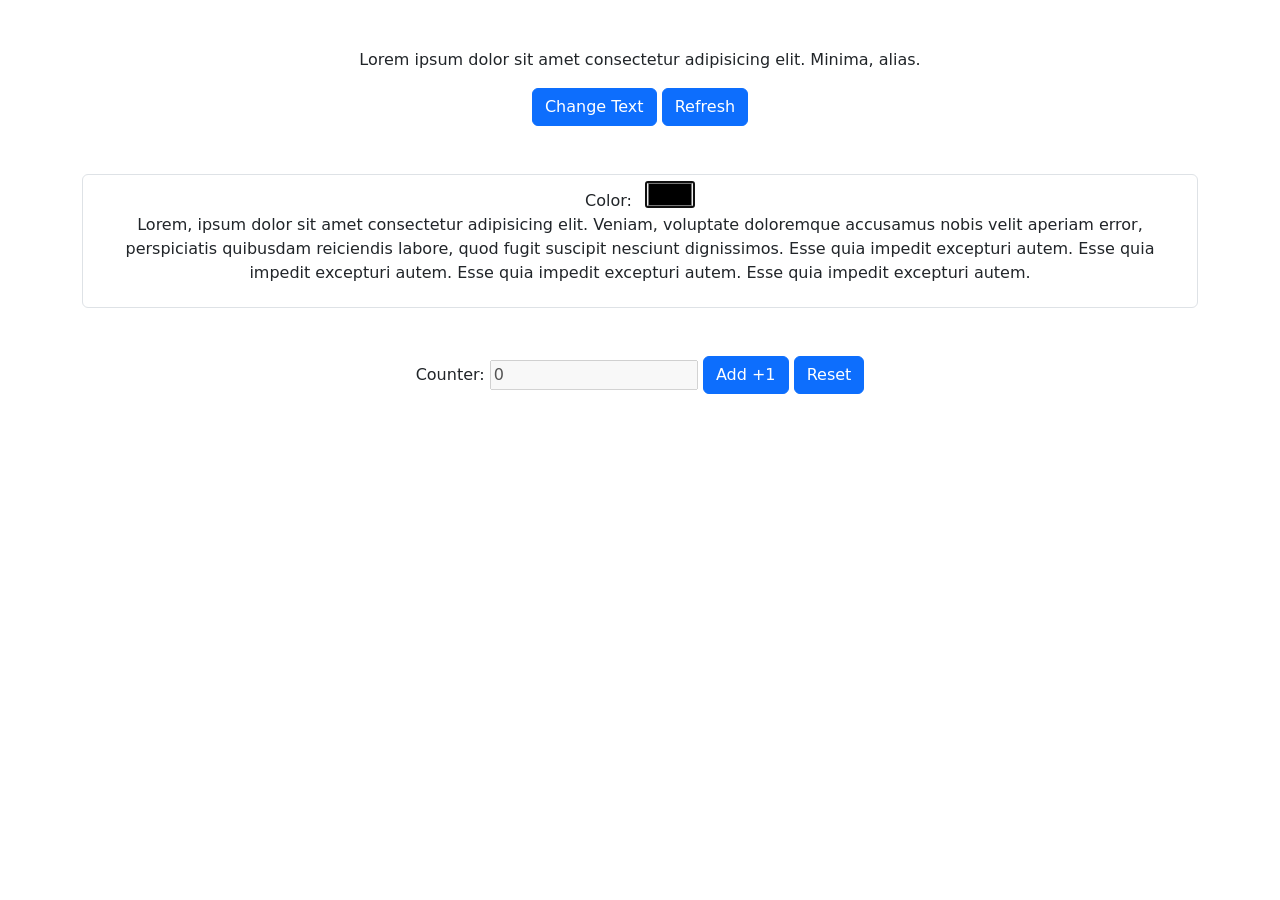
==== ex_01/index.html @ 280cdf43 "25/04" ====
<!doctype html>
<html lang="en">
  <head>
    <meta charset="utf-8">
    <meta name="viewport" content="width=device-width, initial-scale=1">
    <title>Bootstrap demo</title>
    <link href="https://cdn.jsdelivr.net/npm/bootstrap@5.2.3/dist/css/bootstrap.min.css" rel="stylesheet" integrity="sha384-rbsA2VBKQhggwzxH7pPCaAqO46MgnOM80zW1RWuH61DGLwZJEdK2Kadq2F9CUG65" crossorigin="anonymous">
    <link rel="stylesheet" href="style.css">
  </head>
  <body>
    <!-- Exercício 01 -->
    <div class="container text-center pt-5">
      <p id="loremTxt">Lorem ipsum dolor sit amet consectetur adipisicing elit. Minima, alias.</p>
      <button onclick="changeText()" class="btn btn-primary" id="changeTxt">Change Text</button>
      <button onclick="reloadPage()" type="button" class="btn btn-primary" id="refreshBtn">Refresh</button>
    </div>

    <!-- Exercício 02 -->
    <div class="container text-center pt-5">
      <form class="form-control">
        <label for="txt1">Color: </label>
        <input class="ms-2" type="color" id="color-picker">
        <p id="txt-color">Lorem, ipsum dolor sit amet consectetur adipisicing elit. Veniam, voluptate doloremque accusamus nobis velit aperiam error, perspiciatis quibusdam reiciendis labore, quod fugit suscipit nesciunt dignissimos. Esse quia impedit excepturi autem. Esse quia impedit excepturi autem. Esse quia impedit excepturi autem. Esse quia impedit excepturi autem.</p>
      </form>
    </div>

    <!-- Exercício 03 -->
    <div class="container text-center pt-5">
      <label for="counter">Counter: </label>
      <input type="text" value="0" disabled id="counter-txt">
      <button onclick="addOne()" type="button" class="btn btn-primary" id="add-btn">Add +1</button>
      <button onclick="resetCounter()" type="button" class="btn btn-primary" id="reset-btn">Reset</button>
    </div>








    <script src="https://cdn.jsdelivr.net/npm/bootstrap@5.2.3/dist/js/bootstrap.bundle.min.js" integrity="sha384-kenU1KFdBIe4zVF0s0G1M5b4hcpxyD9F7jL+jjXkk+Q2h455rYXK/7HAuoJl+0I4" crossorigin="anonymous"></script>
    <script src="js/script.js"></script>
  </body>
</html>
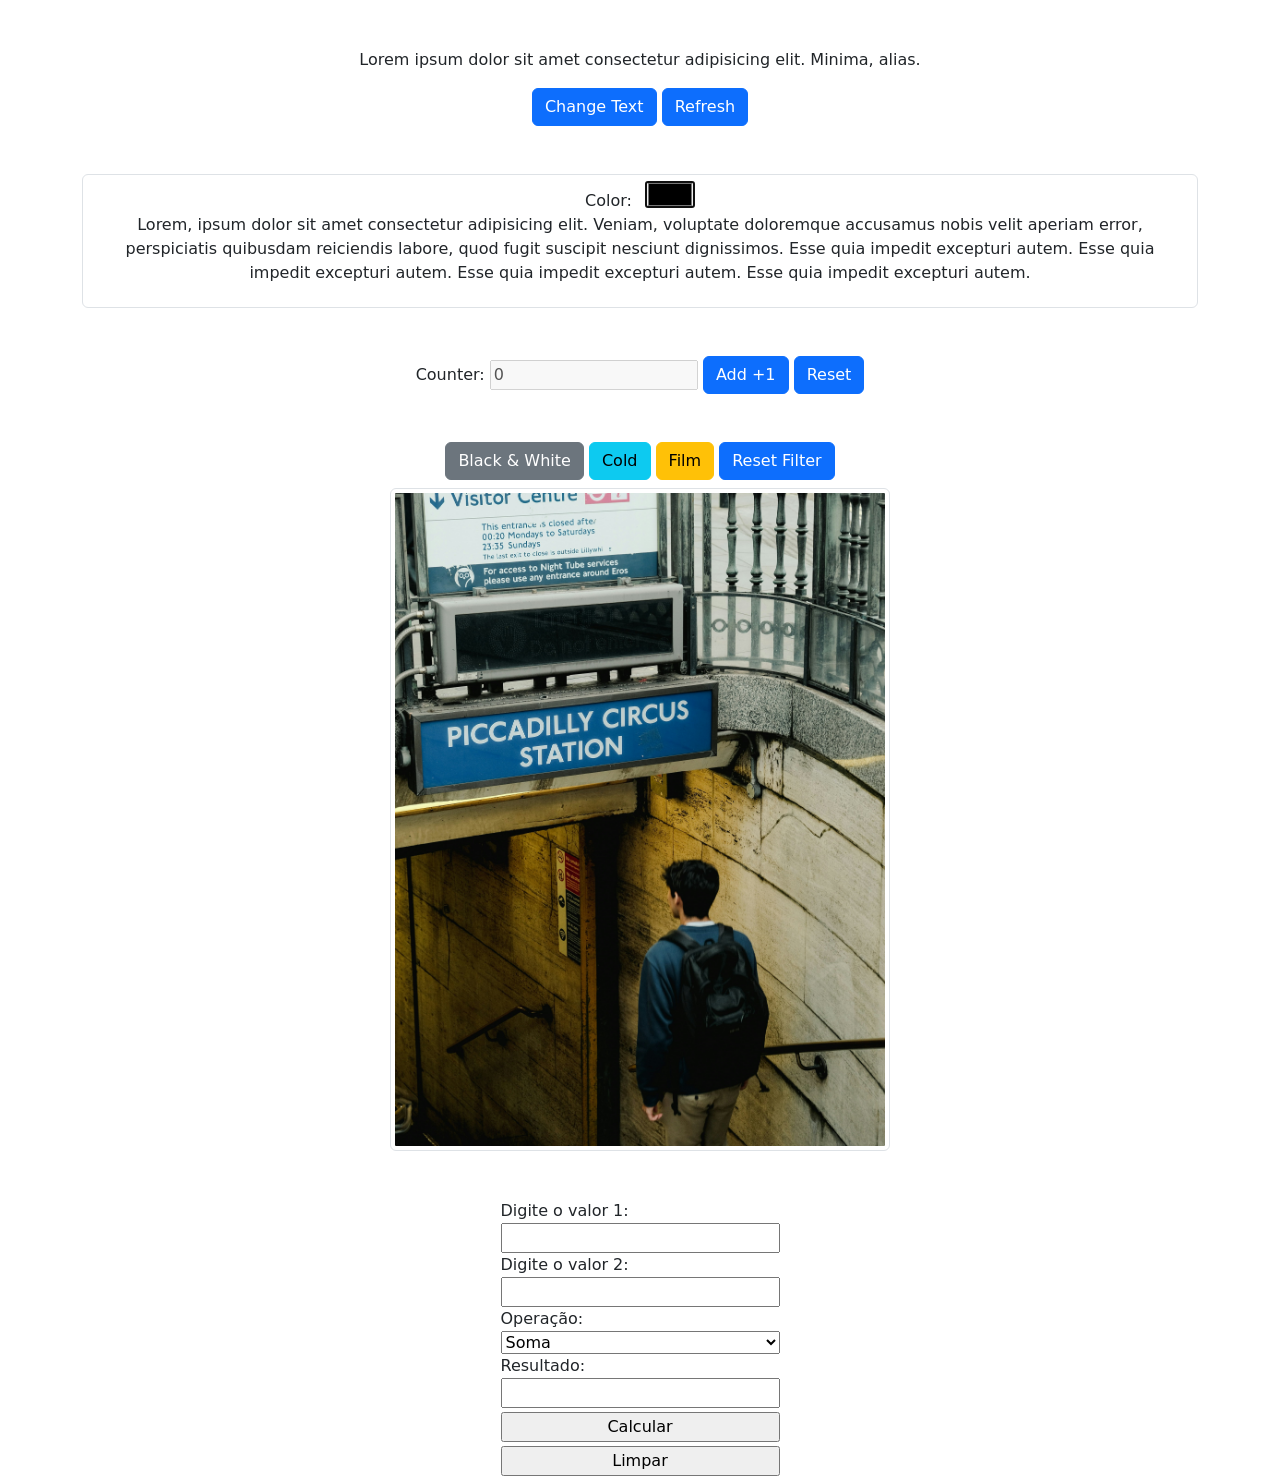
==== commit 7f2bc985: "26/04" ====
--- a/ex_01/index.html
+++ b/ex_01/index.html
@@ -7,29 +7,61 @@
     <link href="https://cdn.jsdelivr.net/npm/bootstrap@5.2.3/dist/css/bootstrap.min.css" rel="stylesheet" integrity="sha384-rbsA2VBKQhggwzxH7pPCaAqO46MgnOM80zW1RWuH61DGLwZJEdK2Kadq2F9CUG65" crossorigin="anonymous">
     <link rel="stylesheet" href="style.css">
   </head>
-  <body>
+  <body class="container text-center">
     <!-- Exercício 01 -->
-    <div class="container text-center pt-5">
+    <div class="pt-5">
       <p id="loremTxt">Lorem ipsum dolor sit amet consectetur adipisicing elit. Minima, alias.</p>
       <button onclick="changeText()" class="btn btn-primary" id="changeTxt">Change Text</button>
       <button onclick="reloadPage()" type="button" class="btn btn-primary" id="refreshBtn">Refresh</button>
     </div>
 
     <!-- Exercício 02 -->
-    <div class="container text-center pt-5">
+    <div class="pt-5">
       <form class="form-control">
-        <label for="txt1">Color: </label>
+        <label for="color-picker">Color: </label>
         <input class="ms-2" type="color" id="color-picker">
         <p id="txt-color">Lorem, ipsum dolor sit amet consectetur adipisicing elit. Veniam, voluptate doloremque accusamus nobis velit aperiam error, perspiciatis quibusdam reiciendis labore, quod fugit suscipit nesciunt dignissimos. Esse quia impedit excepturi autem. Esse quia impedit excepturi autem. Esse quia impedit excepturi autem. Esse quia impedit excepturi autem.</p>
       </form>
     </div>
 
     <!-- Exercício 03 -->
-    <div class="container text-center pt-5">
-      <label for="counter">Counter: </label>
+    <div class="pt-5">
+      <label for="counter-txt">Counter: </label>
       <input type="text" value="0" disabled id="counter-txt">
       <button onclick="addOne()" type="button" class="btn btn-primary" id="add-btn">Add +1</button>
       <button onclick="resetCounter()" type="button" class="btn btn-primary" id="reset-btn">Reset</button>
+    </div>
+
+    <!-- Exercício 04 -->
+    <div class="pt-5">
+      <button onclick="changePic('images/photo-bw.png')" type="button" class="btn btn-secondary" id="bw-filter">Black & White</button>
+      <button onclick="changePic('images/photo-cold.png')" type="button" class="btn btn-info" id="cold-filter">Cold</button>
+      <button onclick="changePic('images/photo-film.png')" type="button" class="btn btn-warning" id="film-filter">Film</button>
+      <button onclick="changePic('images/photo.png')" type="button" class="btn btn-primary" id="reset-filter">Reset Filter</button>
+      <div class="container pt-2">
+        <img src="images/photo.png" class="img-fluid img-thumbnail photo-img" id="photo">
+      </div>
+    </div>
+
+    <!-- Exercício 05 -->
+    <div class="d-flex justify-content-center text-start pt-5">
+      <form name="calculator" class="d-flex flex-column w-25">
+        <label for="v1">Digite o valor 1:</label>
+        <input type="number" id="v1">
+        <label for="v2">Digite o valor 2:</label>
+        <input type="number" id="v2">
+        <label for="operation">Operação:</label>
+        <select name="" id="op">
+          <option value="sum">Soma</option>
+          <option value="sub">Subtração</option>
+          <option value="multi">Multiplicação</option>
+          <option value="divi">Divisão</option>
+        </select>
+        <label for="result">Resultado:</label>
+        <input type="text" id="result" readonly>
+        <input onclick="calc()" class="mt-1" type="button" value="Calcular">
+        <input onclick="clear()" class="mt-1" type="button" value="Limpar">
+      </form>
     </div>
 
 
--- a/ex_01/style.css
+++ b/ex_01/style.css
@@ -0,0 +1,3 @@
+.photo-img {
+  width: 500px;
+}
